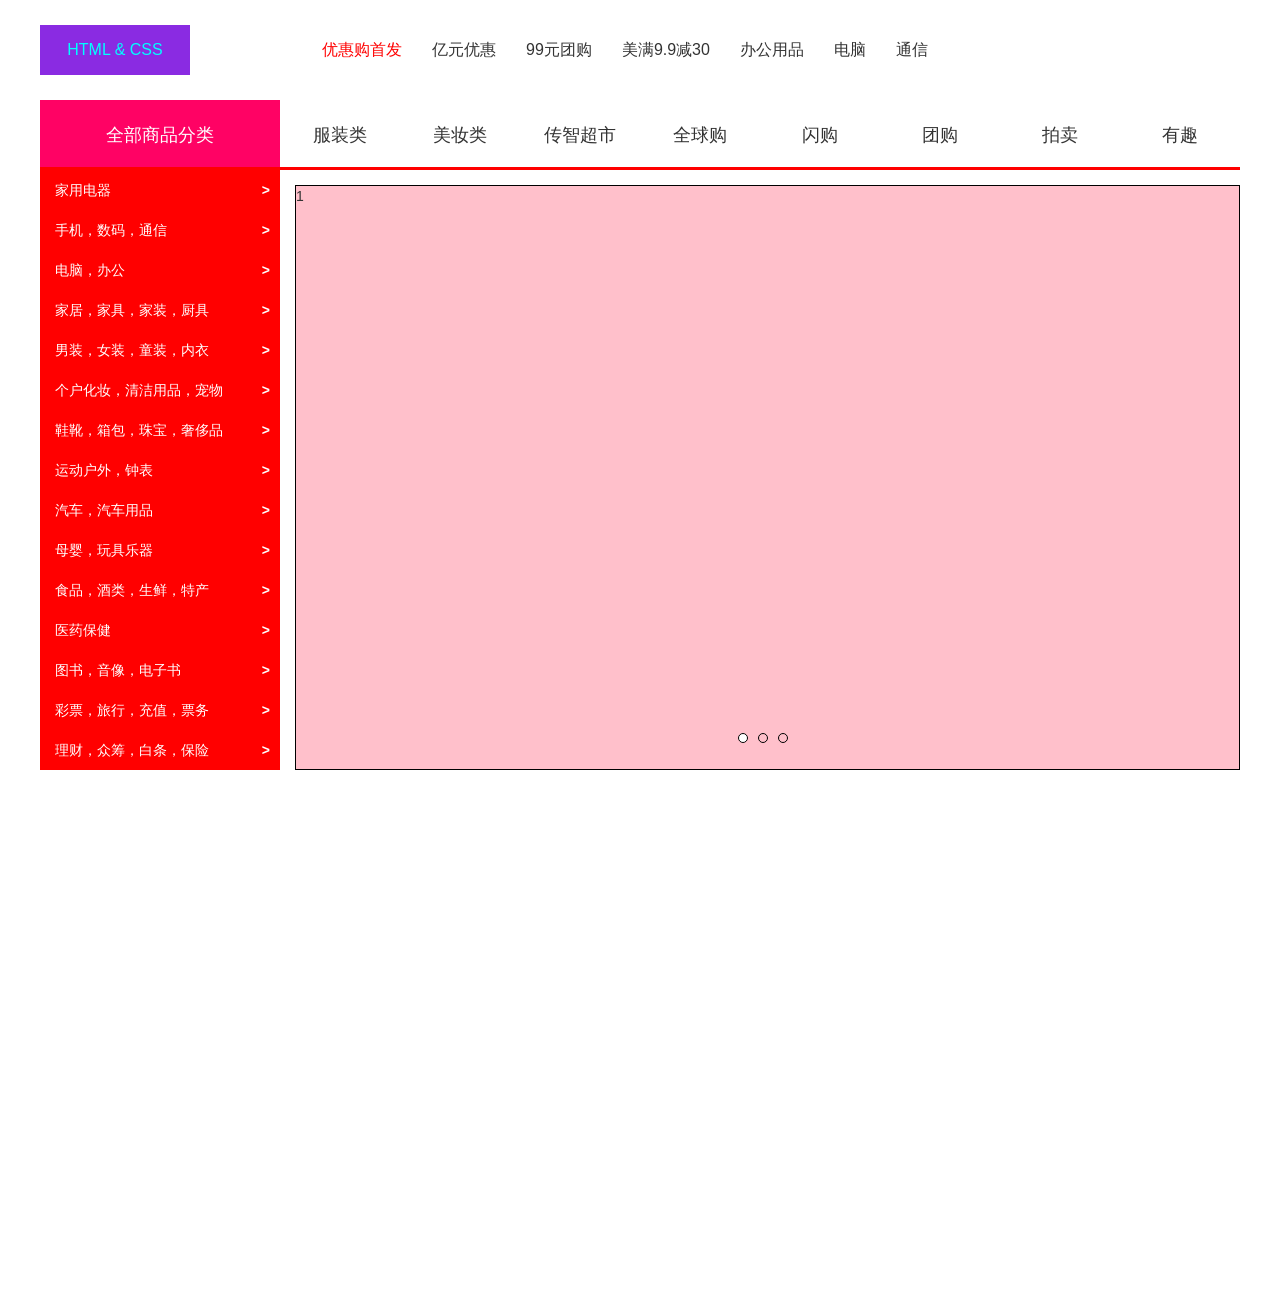
==== index.html @ 12eca571 "Update index.html" ====
<!DOCTYPE html>
<html lang="en">
<head>
    <meta charset="UTF-8">
    <!-- <meta name="viewport" content="width=<device-width, initial-scale=1.0"> -->
    <title>Document</title>
    <link rel="stylesheet" href="CSS/base.css">
    <link rel="stylesheet" href="CSS/commond.css">
</head>
<body>
    <div class="header wrapper">
        <div class="logo">
            <!-- <img src="#" alt=""> -->
            HTML & CSS
        </div>
        <ul>
            <li><a href="#" class="ShowHeader">优惠购首发</a></li>
            <li><a href="#">亿元优惠</a></li>
            <li><a href="#">99元团购</a></li>
            <li><a href="#">美满9.9减30</a></li>
            <li><a href="#">办公用品</a></li>
            <li><a href="#">电脑</a></li>
            <li><a href="#">通信</a></li>
        </ul>
    </div>
    <div class="banner wrapper">
        <ul class="banner-list">
            <li><a href="#">全部商品分类</a></li>
            <li><a href="#">服装类</a></li>
            <li><a href="#">美妆类</a></li>
            <li><a href="#">传智超市</a></li>
            <li><a href="#">全球购</a></li>
            <li><a href="#">闪购</a></li>
            <li><a href="#">团购</a></li>
            <li><a href="#">拍卖</a></li>
            <li><a href="#">有趣</a></li>
        </ul>
        <div class="banner-content">
            <div class="content-left">
                <ul class="content-left-list">
                    <li><a href="#">家用电器</a></li>
                    <li><a href="#">手机，数码，通信</a></li>
                    <li><a href="#">电脑，办公</a></li>
                    <li><a href="#">家居，家具，家装，厨具</a></li>
                    <li><a href="#">男装，女装，童装，内衣</a></li>
                    <li><a href="#">个户化妆，清洁用品，宠物</a></li>
                    <li><a href="#">鞋靴，箱包，珠宝，奢侈品</a></li>
                    <li><a href="#">运动户外，钟表</a></li>
                    <li><a href="#">汽车，汽车用品</a></li>
                    <li><a href="#">母婴，玩具乐器</a></li>
                    <li><a href="#">食品，酒类，生鲜，特产</a></li>
                    <li><a href="#">医药保健</a></li>
                    <li><a href="#">图书，音像，电子书</a></li>
                    <li><a href="#">彩票，旅行，充值，票务</a></li>
                    <li><a href="#">理财，众筹，白条，保险</a></li>
                </ul>
            </div>
            <div class="content-center">
                <!-- 左右切换按钮 -->
                <a href="javascript:;" class="arrow-1"></a>
                <a href="javascript:;" class="arrow-2"></a>
                <!-- 轮播图 -->
                <ul>
                    <li><a href="#">1</a></li>
                    <li><a href="#">2</a></li>
                    <li><a href="#">3</a></li>
                    <!-- <li><a href="#">4</a></li> -->
                </ul>
                <!-- 小圆圈 -->
                <ol class="circle">
                    <!-- <li></li>
                    <li class="current"></li>
                    <li></li>
                    <li></li>
                    <li></li> -->
                </ol>
            </div>
        </div>
    </div>
    <script src="./js/commond.js"  type="module"></script>
</body>

</html>
---- CSS/base.css ----
/*基础公共样式：清除默认样式 + 设置通用样式*/
*{
    margin: 0;
    padding: 0;
    box-sizing: border-box;
}

li{
    list-style: none;
}

body{
    font: 14px/1.5 "Microsoft Yahei", "Hiragino Sans GB","Heiti SC","WenQuanYi Micro Hei", sans-serif;
    color: #333;
}

a{
    color: #333;
    text-decoration: none;
}
---- CSS/commond.css ----
.wrapper{
    width: 1200px;
    margin: 0 auto;
}

.header{
    position: relative;
    height: 100px;
    /* background-color: aquamarine; */
    font-size: 16px;
    /* font-style: italic; */
    font-weight: 500;
    line-height: 100px;
}

.header .logo{
    top: 25px;
    display: flex;
    position: absolute;
    width: 150px;
    height: 50px;
    color: aqua;
    background-color:blueviolet;
    line-height: 50px;
    justify-content: center;
}
.header  ul{
    display: flex;
    justify-content: center;
    align-items: center;
}

.header ul li{
    display: inline;
    margin-right: 30px;
}

.ShowHeader{
    color: red;
}

.banner{
    height: 1200px;
    /* background-color: aquamarine; */
}

.banner .banner-list{
    display: flex;
}
.banner .banner-list li{
    display: block;
    width: 120px;
    height: 70px;
    /* background-color: pink; */
    justify-content: center;
    align-items: center;
    line-height: 70px;
    font-size: 18px;
    text-align: center;
    border-bottom: 3px solid red;
}
.banner .banner-list li:nth-child(1){
    background-color: rgb(255,2, 100);
    width: 240px;
}
.banner .banner-list li:nth-child(1) a{
    color: rgb(255, 255, 255);
    background-color: rgb(255, 2, 100);
}

.banner .banner-content{
    display: flex;
    position: relative;
}

.banner .content-left{
    display: flex;
    width: 240px;
    height: 600px;
    background-color: red;
    margin-right: 15px;
}

.banner .content-left-list{
    display: flex;
    flex-direction: column;
    width: 100%;
}
.banner .content-left-list li{
    display: flex;
    justify-content: space-between;
    align-items: center;
    width: 100%;
    height: 40px;
}
.banner .content-left-list li a{
    margin-left: 15px;
   left: 2px;
   color: white;
   line-height: 40px;
   width: 100%;
   flex-grow: 1;
}
.banner .content-left-list li::after {
    content: "> ";
    font-weight: bold;
    transition: all 0.2s ease;
    margin-right: 10px;
    color: white;
}

.banner .content-left-list li:hover{
    background-color:#bbb;
}

.banner .content-center{
    /* width: 945px;
    display: flex;
    flex: 1;
    height: 585px;
    background-color: aqua;
    margin-left: 15px;
    margin-top: 15px;
    position: relative;
    border: 1px solid black;
    background-color:aquamarine; */

    width: 945px;
    height: 585px;
    background-color: aquamarine;
    position: relative;
    border: 1px solid black;
    margin-top: 15px;
    overflow: hidden;
}

.banner .content-center ul{
    position: absolute;
    display: flex;
    top: 0;
    left: 0;
    width: 400%; /* 4张图片，每张占25% */
    height: 100%;
    list-style: none;
    margin: 0;
    padding: 0;
    /* 确保没有间距 */
    gap: 1px;
}

.banner .content-center ul li{
    width: 25%; /* 每张图片占25%宽度 */
    height: 100%;
    background-color: pink;
    flex-shrink: 0; /* 防止li被压缩 */
    /* 确保精确的25%宽度 */
    flex-basis: 25%;
    /* 移除可能的边距和内边距 */
    margin: 0;
    padding: 0;
    box-sizing: border-box; /* 确保宽度计算包含边框和内边距 */
    /* margin-right: 2px; */
}

.banner .content-center .arrow-1{
    display: none;
    top: 50%; /* 改为百分比定位 */
    transform: translateY(-50%); /* 垂直居中 */
    position: absolute;
    width: 50px;
    height: 50px;
    background-color: rgba(206, 197, 197, 0.5);
    z-index: 10;
}
.banner .content-center .arrow-1::after{
    margin-top: 15px;
    content: "";
    display: block;
    width: 10px;
    height: 10px;
    margin-left: 20px;
    border-top: 2px solid #000;
    border-right:2px solid #000;
    transform: rotate(-135deg);
}
.banner .content-center .arrow-1:hover::after { /* 修复语法错误 */
    border-top-color: orange;
    border-right-color: orange;
}

.banner .content-center .arrow-1:hover{
    background-color: rgba(206, 197, 197, 0.8);
}
.banner .content-center .arrow-2{
    display: none;
    top: 50%; /* 改为百分比定位 */
    transform: translateY(-50%); /* 垂直居中 */
    right: 0;
    position: absolute;
    width: 50px;
    height: 50px;
    border: 0;
    background-color: rgba(206, 197, 197, 0.5);
    z-index: 10;
}
.banner .content-center .arrow-2::after{
    content: "";
    display: block;
    width: 10px;
    height: 10px;
    margin-right: 10px;
    margin-top: 15px;
    border-top: 2px solid #000;
    border-right: 2px solid #000;
    transform: rotate(45deg);
}
.banner .content-center .arrow-2:hover::after {
    border-top-color: orange;
    border-right-color: orange;
}

.banner .content-center .arrow-2:hover{
    background-color: rgba(206, 197, 197, 0.8);
}

 /* 小圆圈 */
    .circle{
        position: absolute;
        bottom: 20px;
        left: 50%;
        transform: translateX(-50%);
        list-style: none;
    }
    .circle li{
        display: inline-block;
        width: 10px;
        height: 10px;
        margin-right: 10px;
        background-color: rgba(red, green, blue,0);
        border: 1px solid black;
        border-radius: 50%;
    }
    .circle li.current{
        background-color: white;
    }
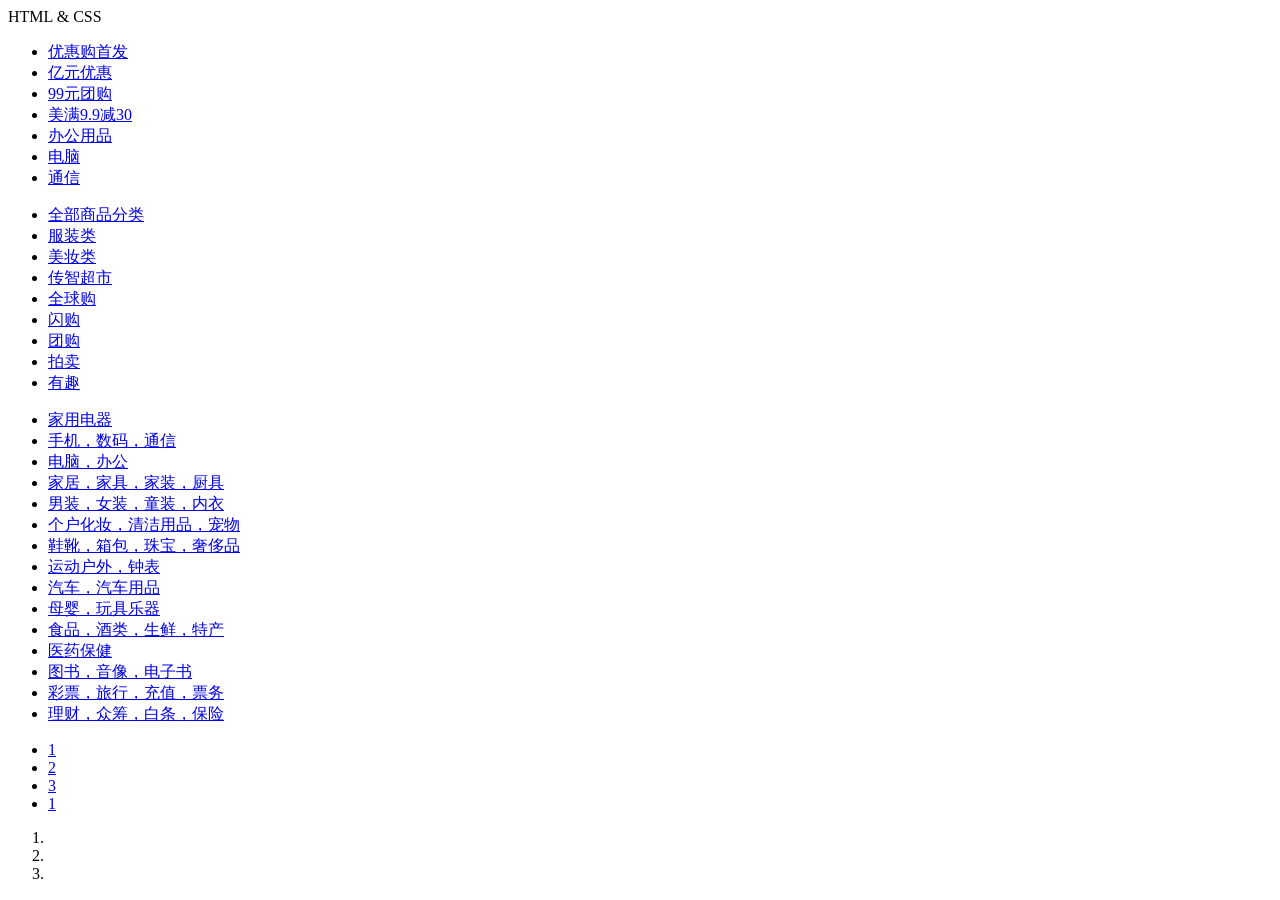
==== commit ff8c5d53: "Update index.html" ====
--- a/index.html
+++ b/index.html
@@ -4,8 +4,8 @@
     <meta charset="UTF-8">
     <!-- <meta name="viewport" content="width=<device-width, initial-scale=1.0"> -->
     <title>Document</title>
-    <link rel="stylesheet" href="CSS/base.css">
-    <link rel="stylesheet" href="CSS/commond.css">
+    <link rel="stylesheet" href="css/base.css">
+    <link rel="stylesheet" href="css/commond.css">
 </head>
 <body>
     <div class="header wrapper">
@@ -82,3 +82,4 @@
 
 </html>
 
+
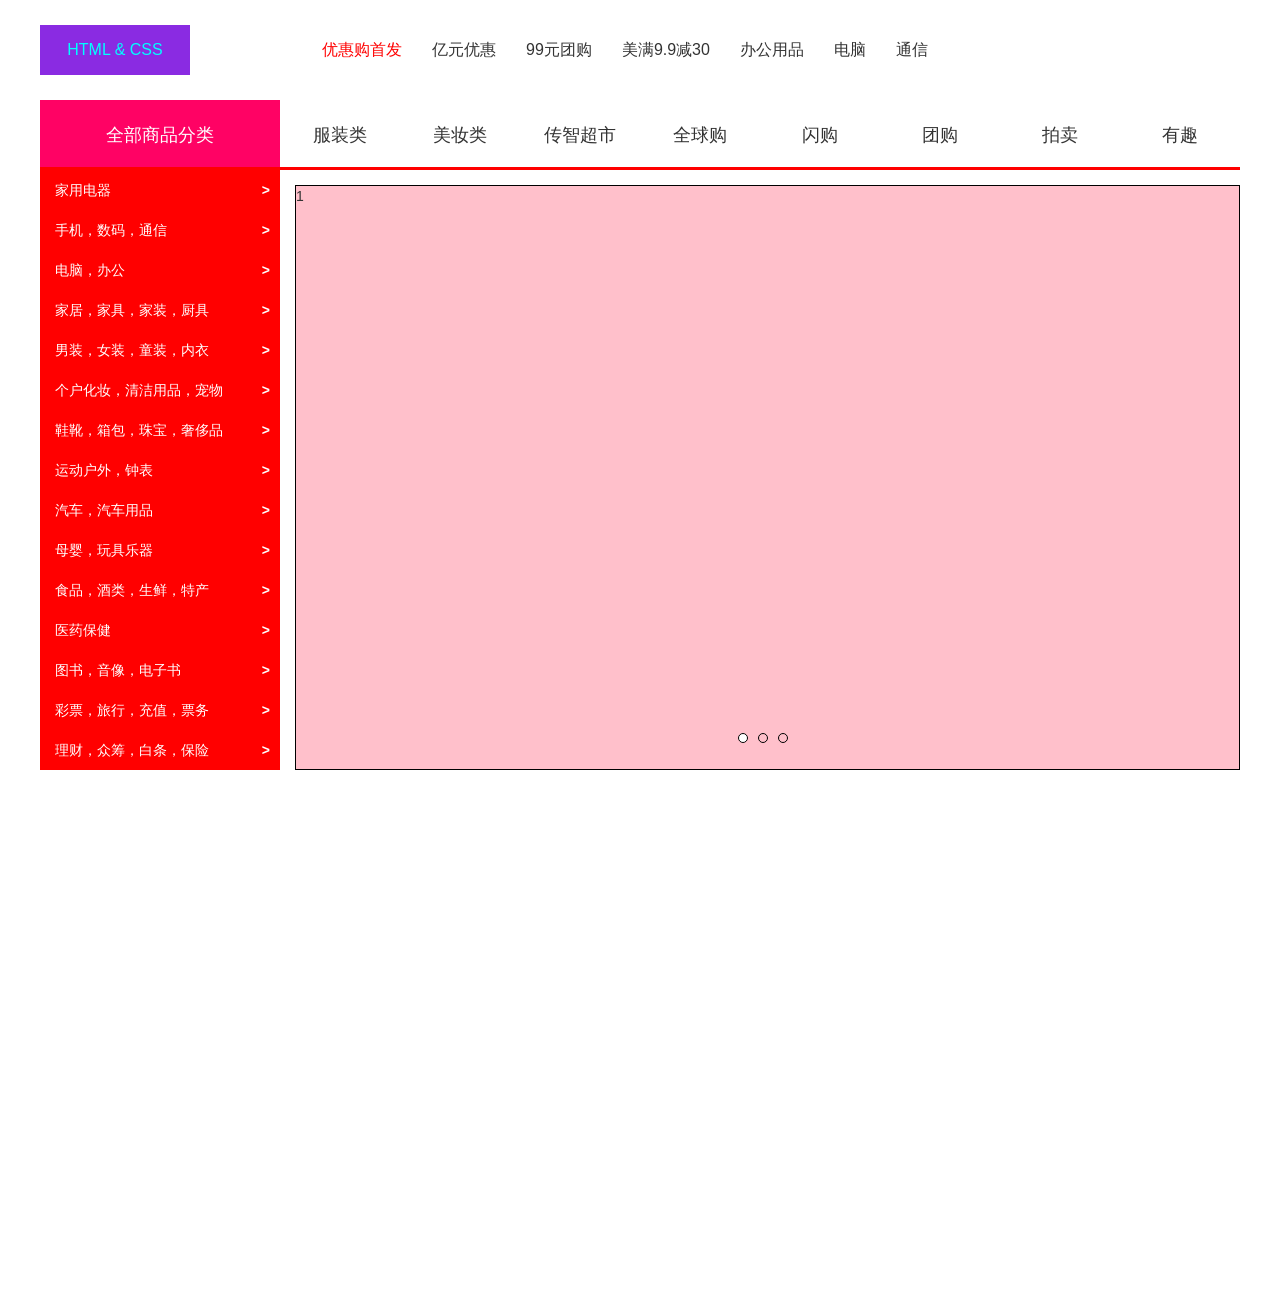
==== commit c0a9a7c6: "Update index.html" ====
--- a/index.html
+++ b/index.html
@@ -4,8 +4,8 @@
     <meta charset="UTF-8">
     <!-- <meta name="viewport" content="width=<device-width, initial-scale=1.0"> -->
     <title>Document</title>
-    <link rel="stylesheet" href="css/base.css">
-    <link rel="stylesheet" href="css/commond.css">
+    <link rel="stylesheet" href="CSS/base.css">
+    <link rel="stylesheet" href="CSS/commond.css">
 </head>
 <body>
     <div class="header wrapper">
@@ -77,9 +77,11 @@
             </div>
         </div>
     </div>
-    <script src="./js/commond.js"  type="module"></script>
+    <script src="js/commond.js"  type="module"></script>
 </body>
 
 </html>
 
 
+
+
--- a/CSS/base.css
+++ b/CSS/base.css
@@ -0,0 +1,22 @@
+/*基础公共样式：清除默认样式 + 设置通用样式*/
+*{
+    margin: 0;
+    padding: 0;
+    box-sizing: border-box;
+}
+
+li{
+    list-style: none;
+}
+
+body{
+    font: 14px/1.5 "Microsoft Yahei", "Hiragino Sans GB","Heiti SC","WenQuanYi Micro Hei", sans-serif;
+    color: #333;
+}
+
+a{
+    color: #333;
+    text-decoration: none;
+}
+
+
--- a/CSS/commond.css
+++ b/CSS/commond.css
@@ -0,0 +1,245 @@
+.wrapper{
+    width: 1200px;
+    margin: 0 auto;
+}
+
+.header{
+    position: relative;
+    height: 100px;
+    /* background-color: aquamarine; */
+    font-size: 16px;
+    /* font-style: italic; */
+    font-weight: 500;
+    line-height: 100px;
+}
+
+.header .logo{
+    top: 25px;
+    display: flex;
+    position: absolute;
+    width: 150px;
+    height: 50px;
+    color: aqua;
+    background-color:blueviolet;
+    line-height: 50px;
+    justify-content: center;
+}
+.header  ul{
+    display: flex;
+    justify-content: center;
+    align-items: center;
+}
+
+.header ul li{
+    display: inline;
+    margin-right: 30px;
+}
+
+.ShowHeader{
+    color: red;
+}
+
+.banner{
+    height: 1200px;
+    /* background-color: aquamarine; */
+}
+
+.banner .banner-list{
+    display: flex;
+}
+.banner .banner-list li{
+    display: block;
+    width: 120px;
+    height: 70px;
+    /* background-color: pink; */
+    justify-content: center;
+    align-items: center;
+    line-height: 70px;
+    font-size: 18px;
+    text-align: center;
+    border-bottom: 3px solid red;
+}
+.banner .banner-list li:nth-child(1){
+    background-color: rgb(255,2, 100);
+    width: 240px;
+}
+.banner .banner-list li:nth-child(1) a{
+    color: rgb(255, 255, 255);
+    background-color: rgb(255, 2, 100);
+}
+
+.banner .banner-content{
+    display: flex;
+    position: relative;
+}
+
+.banner .content-left{
+    display: flex;
+    width: 240px;
+    height: 600px;
+    background-color: red;
+    margin-right: 15px;
+}
+
+.banner .content-left-list{
+    display: flex;
+    flex-direction: column;
+    width: 100%;
+}
+.banner .content-left-list li{
+    display: flex;
+    justify-content: space-between;
+    align-items: center;
+    width: 100%;
+    height: 40px;
+}
+.banner .content-left-list li a{
+    margin-left: 15px;
+   left: 2px;
+   color: white;
+   line-height: 40px;
+   width: 100%;
+   flex-grow: 1;
+}
+.banner .content-left-list li::after {
+    content: "> ";
+    font-weight: bold;
+    transition: all 0.2s ease;
+    margin-right: 10px;
+    color: white;
+}
+
+.banner .content-left-list li:hover{
+    background-color:#bbb;
+}
+
+.banner .content-center{
+    /* width: 945px;
+    display: flex;
+    flex: 1;
+    height: 585px;
+    background-color: aqua;
+    margin-left: 15px;
+    margin-top: 15px;
+    position: relative;
+    border: 1px solid black;
+    background-color:aquamarine; */
+
+    width: 945px;
+    height: 585px;
+    background-color: aquamarine;
+    position: relative;
+    border: 1px solid black;
+    margin-top: 15px;
+    overflow: hidden;
+}
+
+.banner .content-center ul{
+    position: absolute;
+    display: flex;
+    top: 0;
+    left: 0;
+    width: 400%; /* 4张图片，每张占25% */
+    height: 100%;
+    list-style: none;
+    margin: 0;
+    padding: 0;
+    /* 确保没有间距 */
+    gap: 1px;
+}
+
+.banner .content-center ul li{
+    width: 25%; /* 每张图片占25%宽度 */
+    height: 100%;
+    background-color: pink;
+    flex-shrink: 0; /* 防止li被压缩 */
+    /* 确保精确的25%宽度 */
+    flex-basis: 25%;
+    /* 移除可能的边距和内边距 */
+    margin: 0;
+    padding: 0;
+    box-sizing: border-box; /* 确保宽度计算包含边框和内边距 */
+    /* margin-right: 2px; */
+}
+
+.banner .content-center .arrow-1{
+    display: none;
+    top: 50%; /* 改为百分比定位 */
+    transform: translateY(-50%); /* 垂直居中 */
+    position: absolute;
+    width: 50px;
+    height: 50px;
+    background-color: rgba(206, 197, 197, 0.5);
+    z-index: 10;
+}
+.banner .content-center .arrow-1::after{
+    margin-top: 15px;
+    content: "";
+    display: block;
+    width: 10px;
+    height: 10px;
+    margin-left: 20px;
+    border-top: 2px solid #000;
+    border-right:2px solid #000;
+    transform: rotate(-135deg);
+}
+.banner .content-center .arrow-1:hover::after { /* 修复语法错误 */
+    border-top-color: orange;
+    border-right-color: orange;
+}
+
+.banner .content-center .arrow-1:hover{
+    background-color: rgba(206, 197, 197, 0.8);
+}
+.banner .content-center .arrow-2{
+    display: none;
+    top: 50%; /* 改为百分比定位 */
+    transform: translateY(-50%); /* 垂直居中 */
+    right: 0;
+    position: absolute;
+    width: 50px;
+    height: 50px;
+    border: 0;
+    background-color: rgba(206, 197, 197, 0.5);
+    z-index: 10;
+}
+.banner .content-center .arrow-2::after{
+    content: "";
+    display: block;
+    width: 10px;
+    height: 10px;
+    margin-right: 10px;
+    margin-top: 15px;
+    border-top: 2px solid #000;
+    border-right: 2px solid #000;
+    transform: rotate(45deg);
+}
+.banner .content-center .arrow-2:hover::after {
+    border-top-color: orange;
+    border-right-color: orange;
+}
+
+.banner .content-center .arrow-2:hover{
+    background-color: rgba(206, 197, 197, 0.8);
+}
+
+ /* 小圆圈 */
+    .circle{
+        position: absolute;
+        bottom: 20px;
+        left: 50%;
+        transform: translateX(-50%);
+        list-style: none;
+    }
+    .circle li{
+        display: inline-block;
+        width: 10px;
+        height: 10px;
+        margin-right: 10px;
+        background-color: rgba(red, green, blue,0);
+        border: 1px solid black;
+        border-radius: 50%;
+    }
+    .circle li.current{
+        background-color: white;
+    }
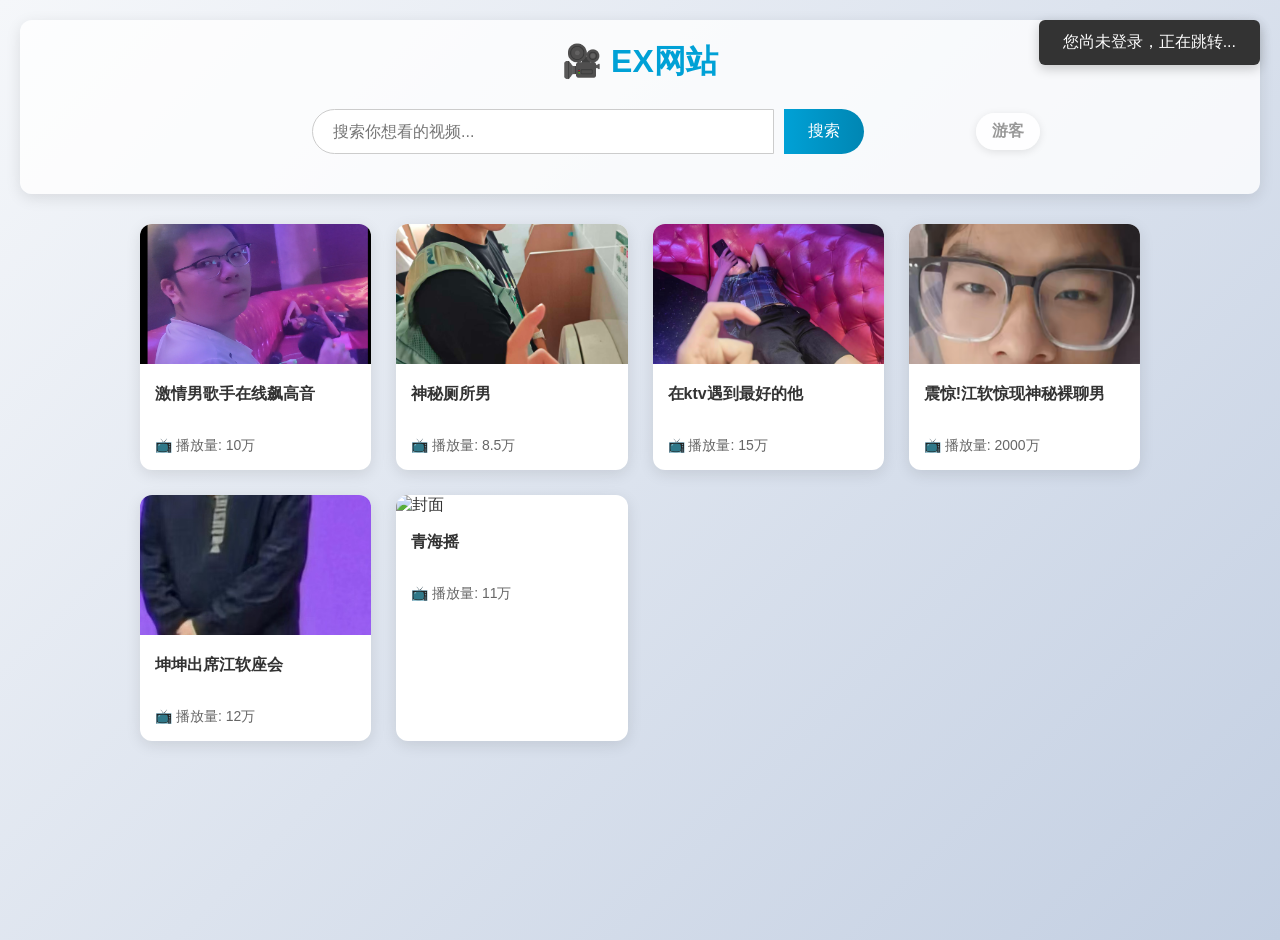
==== commit 83212b90: "Add files via upload" ====
--- a/index.html
+++ b/index.html
@@ -1,87 +1,315 @@
 <!DOCTYPE html>
-<html lang="en">
+<html lang="zh-CN">
 <head>
     <meta charset="UTF-8">
-    <!-- <meta name="viewport" content="width=<device-width, initial-scale=1.0"> -->
-    <title>Document</title>
-    <link rel="stylesheet" href="CSS/base.css">
-    <link rel="stylesheet" href="CSS/commond.css">
+    <meta name="viewport" content="width=device-width, initial-scale=1.0">
+    <title>EXmored的网站 - 视频搜索</title>
+    <style>
+        body {
+            font-family: "Microsoft YaHei", Arial, sans-serif;
+            background: linear-gradient(135deg, #f5f7fa 0%, #c3cfe2 100%);
+            margin: 0;
+            padding: 20px;
+            color: #333;
+            min-height: 100vh;
+        }
+
+        header {
+            text-align: center;
+            margin-bottom: 30px;
+            padding: 20px 0;
+            background: rgba(255, 255, 255, 0.8);
+            border-radius: 12px;
+            box-shadow: 0 4px 15px rgba(0, 0, 0, 0.1);
+        }
+
+        .logo {
+            font-size: 32px;
+            color: #00a1d6;
+            margin-bottom: 15px;
+            font-weight: bold;
+        }
+
+        /* 搜索框 */
+        .search-form {
+            display: flex;
+            justify-content: center;
+            gap: 10px;
+            margin: 10px auto;
+            width: 80%;
+            max-width: 600px;
+        }
+        .search-form input[type="text"] {
+            padding: 12px 20px;
+            width: 70%;
+            font-size: 16px;
+            border: 1px solid #ccc;
+            border-radius: 24px 0 0 24px;
+            outline: none;
+            transition: all 0.3s;
+        }
+        .search-form input[type="text"]:focus {
+            border-color: #00a1d6;
+            box-shadow: 0 0 0 2px rgba(0, 161, 214, 0.2);
+        }
+        .search-form input[type="submit"] {
+            padding: 12px 24px;
+            background: linear-gradient(to right, #00a1d6, #0086b3);
+            color: white;
+            border: none;
+            border-radius: 0 24px 24px 0;
+            cursor: pointer;
+            font-size: 16px;
+            transition: all 0.3s;
+        }
+        .search-form input[type="submit"]:hover {
+            background: linear-gradient(to right, #0086b3, #007399);
+            transform: translateY(-2px);
+            box-shadow: 0 4px 8px rgba(0, 0, 0, 0.1);
+        }
+
+        /* 视频列表 - 使用网格布局 */
+        .video-list {
+            display: grid;
+            grid-template-columns: repeat(4, 1fr); /* 每行4个等宽列 */
+            gap: 25px;
+            padding: 0 20px;
+            max-width: 1000px;
+            margin: 0 auto;
+        }
+
+        .video-card {
+            border-radius: 12px;
+            overflow: hidden;
+            background: white;
+            box-shadow: 0 4px 15px rgba(0,0,0,0.1);
+            transition: transform 0.3s, box-shadow 0.3s;
+            text-decoration: none;
+            color: inherit;
+            cursor: pointer;
+        }
+
+        .video-card:hover {
+            transform: translateY(-8px);
+            box-shadow: 0 12px 20px rgba(0,0,0,0.15);
+        }
+
+        .video-card img {
+            width: 100%;
+            height: 140px;
+            object-fit: cover;
+            transition: transform 0.5s;
+        }
+        .video-card:hover img {
+            transform: scale(1.05);
+        }
+
+        .video-info {
+            padding: 15px;
+        }
+
+        .video-info h3 {
+            margin: 0 0 10px;
+            font-size: 16px;
+            line-height: 1.4;
+            height: 44px;
+            overflow: hidden;
+            display: -webkit-box;
+            -webkit-line-clamp: 2;
+            -webkit-box-orient: vertical;
+        }
+
+        .video-info p {
+            margin: 0;
+            font-size: 14px;
+            color: #666;
+        }
+
+        .video-info .play-count {
+            display: flex;
+            align-items: center;
+            gap: 5px;
+        }
+             /* 用户信息样式 */
+         .user-info {
+             display: flex;
+             align-items: center;
+             gap: 15px;
+             margin-left: 20px;
+         }
+
+        .username {
+            color: #00a1d6;
+            font-weight: bold;
+            font-size: 16px;
+            padding: 8px 16px;
+            background: rgba(255, 255, 255, 0.9);
+            border-radius: 20px;
+            box-shadow: 0 2px 8px rgba(0, 0, 0, 0.1);
+        }
+
+        .search-container {
+            display: flex;
+            justify-content: center;
+            align-items: center;
+            gap: 20px;
+            margin: 10px auto;
+            width: 80%;
+            max-width: 800px;
+        }
+
+        /* 通知样式 */
+        .notification {
+            position: fixed;
+            top: 20px;
+            right: 20px;
+            background: #333;
+            color: white;
+            padding: 12px 24px;
+            border-radius: 6px;
+            z-index: 9999;
+            box-shadow: 0 4px 12px rgba(0,0,0,0.2);
+            animation: fadeIn 0.5s;
+        }
+
+        @keyframes fadeIn {
+            from { opacity: 0; transform: translateY(-20px); }
+            to { opacity: 1; transform: translateY(0); }
+        }
+    </style>
 </head>
 <body>
-    <div class="header wrapper">
-        <div class="logo">
-            <!-- <img src="#" alt=""> -->
-            HTML & CSS
-        </div>
-        <ul>
-            <li><a href="#" class="ShowHeader">优惠购首发</a></li>
-            <li><a href="#">亿元优惠</a></li>
-            <li><a href="#">99元团购</a></li>
-            <li><a href="#">美满9.9减30</a></li>
-            <li><a href="#">办公用品</a></li>
-            <li><a href="#">电脑</a></li>
-            <li><a href="#">通信</a></li>
-        </ul>
+<header>
+    <div class="logo">🎥 EX网站</div>
+    <div class="search-container">
+        <form class="search-form" action="https://www.baidu.com/s" method="get" target="_blank">
+            <input type="text" name="wd" placeholder="搜索你想看的视频..." required>
+            <input type="submit" value="搜索">
+        </form>
+        <div class="user-info">
+            <div class="username" id="usernameDisplay">游客</div>
+        </div>
     </div>
-    <div class="banner wrapper">
-        <ul class="banner-list">
-            <li><a href="#">全部商品分类</a></li>
-            <li><a href="#">服装类</a></li>
-            <li><a href="#">美妆类</a></li>
-            <li><a href="#">传智超市</a></li>
-            <li><a href="#">全球购</a></li>
-            <li><a href="#">闪购</a></li>
-            <li><a href="#">团购</a></li>
-            <li><a href="#">拍卖</a></li>
-            <li><a href="#">有趣</a></li>
-        </ul>
-        <div class="banner-content">
-            <div class="content-left">
-                <ul class="content-left-list">
-                    <li><a href="#">家用电器</a></li>
-                    <li><a href="#">手机，数码，通信</a></li>
-                    <li><a href="#">电脑，办公</a></li>
-                    <li><a href="#">家居，家具，家装，厨具</a></li>
-                    <li><a href="#">男装，女装，童装，内衣</a></li>
-                    <li><a href="#">个户化妆，清洁用品，宠物</a></li>
-                    <li><a href="#">鞋靴，箱包，珠宝，奢侈品</a></li>
-                    <li><a href="#">运动户外，钟表</a></li>
-                    <li><a href="#">汽车，汽车用品</a></li>
-                    <li><a href="#">母婴，玩具乐器</a></li>
-                    <li><a href="#">食品，酒类，生鲜，特产</a></li>
-                    <li><a href="#">医药保健</a></li>
-                    <li><a href="#">图书，音像，电子书</a></li>
-                    <li><a href="#">彩票，旅行，充值，票务</a></li>
-                    <li><a href="#">理财，众筹，白条，保险</a></li>
-                </ul>
-            </div>
-            <div class="content-center">
-                <!-- 左右切换按钮 -->
-                <a href="javascript:;" class="arrow-1"></a>
-                <a href="javascript:;" class="arrow-2"></a>
-                <!-- 轮播图 -->
-                <ul>
-                    <li><a href="#">1</a></li>
-                    <li><a href="#">2</a></li>
-                    <li><a href="#">3</a></li>
-                    <!-- <li><a href="#">4</a></li> -->
-                </ul>
-                <!-- 小圆圈 -->
-                <ol class="circle">
-                    <!-- <li></li>
-                    <li class="current"></li>
-                    <li></li>
-                    <li></li>
-                    <li></li> -->
-                </ol>
-            </div>
-        </div>
-    </div>
-    <script src="js/commond.js"  type="module"></script>
+</header>
+
+<!-- 视频推荐区 -->
+<div class="video-list">
+    <!-- 视频 1 -->
+    <a href="source/video_1/index.html" class="video-card">
+        <img src="./source/images/1.png" alt="封面">
+        <div class="video-info">
+            <h3>激情男歌手在线飙高音</h3>
+            <p class="play-count">📺 播放量: 10万</p>
+        </div>
+    </a>
+
+    <!-- 视频 2 -->
+    <a href="source/video_2/index.html" class="video-card">
+        <img src="./source/images/2.jpg" alt="封面">
+        <div class="video-info">
+            <h3>神秘厕所男</h3>
+            <p class="play-count">📺 播放量: 8.5万</p>
+        </div>
+    </a>
+
+    <!-- 视频 3 -->
+    <a href="source/video_3/index.html" class="video-card">
+        <img src="./source/images/4.jpg" alt="封面">
+        <div class="video-info">
+            <h3>在ktv遇到最好的他</h3>
+            <p class="play-count">📺 播放量: 15万</p>
+        </div>
+    </a>
+
+    <!-- 视频 4 -->
+    <a href="source/video_4/index.html" class="video-card">
+        <img src="./source/images/2.png" alt="封面">
+        <div class="video-info">
+            <h3>震惊!江软惊现神秘裸聊男</h3>
+            <p class="play-count">📺 播放量: 2000万</p>
+        </div>
+    </a>
+
+    <!-- 视频 5 -->
+    <a href="source/video_5/index.html" class="video-card">
+        <img src="source/images/5.jpg" alt="封面">
+        <div class="video-info">
+            <h3>坤坤出席江软座会</h3>
+            <p class="play-count">📺 播放量: 12万</p>
+        </div>
+    </a>
+    <!-- 视频 6 -->
+    <a href="source/video_6/index.html" class="video-card">
+        <img src="source/video/" alt="封面">
+        <div class="video-info">
+            <h3>青海摇</h3>
+            <p class="play-count">📺 播放量: 11万</p>
+        </div>
+    </a>
+</div>
+
+<script>
+    // 获取用户名的函数
+    function getUsernameFromCookie() {
+        const cookies = document.cookie.split(';');
+        for (let cookie of cookies) {
+            const [cookieName, cookieValue] = cookie.trim().split('=');
+            if (cookieName === 'ex_web') {
+                return cookieValue || '用户';
+            }
+        }
+        return null;
+    }
+    // 修复视频卡片点击问题
+    document.addEventListener('DOMContentLoaded', function() {
+        // const videoCards = document.querySelectorAll('.video-card');
+        //
+        // videoCards.forEach(card => {
+        //     card.addEventListener('click', function(e) {
+        //         e.preventDefault(); // 阻止默认链接行为
+        //         alert('该网站维修中---');
+        //     });
+        // });
+
+        // 检查登录状态的函数
+        function checkLoginCookie(name) {
+            const cookies = document.cookie.split(';');
+            for (let cookie of cookies) {
+                const [cookieName, cookieValue] = cookie.trim().split('=');
+                if (cookieName === name) {
+                    return true;
+                }
+            }
+            return false;
+        }
+
+        // 如果没有登录cookie，显示通知并跳转
+        if (!checkLoginCookie('ex_web')) {
+            const notice = document.createElement('div');
+            notice.className = 'notification';
+            notice.textContent = '您尚未登录，正在跳转...';
+            document.body.appendChild(notice);
+
+            setTimeout(() => {
+                // 在实际应用中，这里应该跳转到登录页面
+                window.location.href = "pages/login.html";
+                // 这里我们只是移除通知
+                notice.remove();
+            }, 1500);
+        }
+
+        // 显示用户名
+        const username = getUsernameFromCookie();
+        const usernameDisplay = document.getElementById('usernameDisplay');
+        if (username)
+        {
+            usernameDisplay.textContent = '用户名:'+decodeURI(username);
+        }
+        else {
+            usernameDisplay.textContent = '游客';
+            usernameDisplay.style.color = '#999';
+        }
+    })
+</script>
 </body>
-
-</html>
-
-
-
-
+</html>
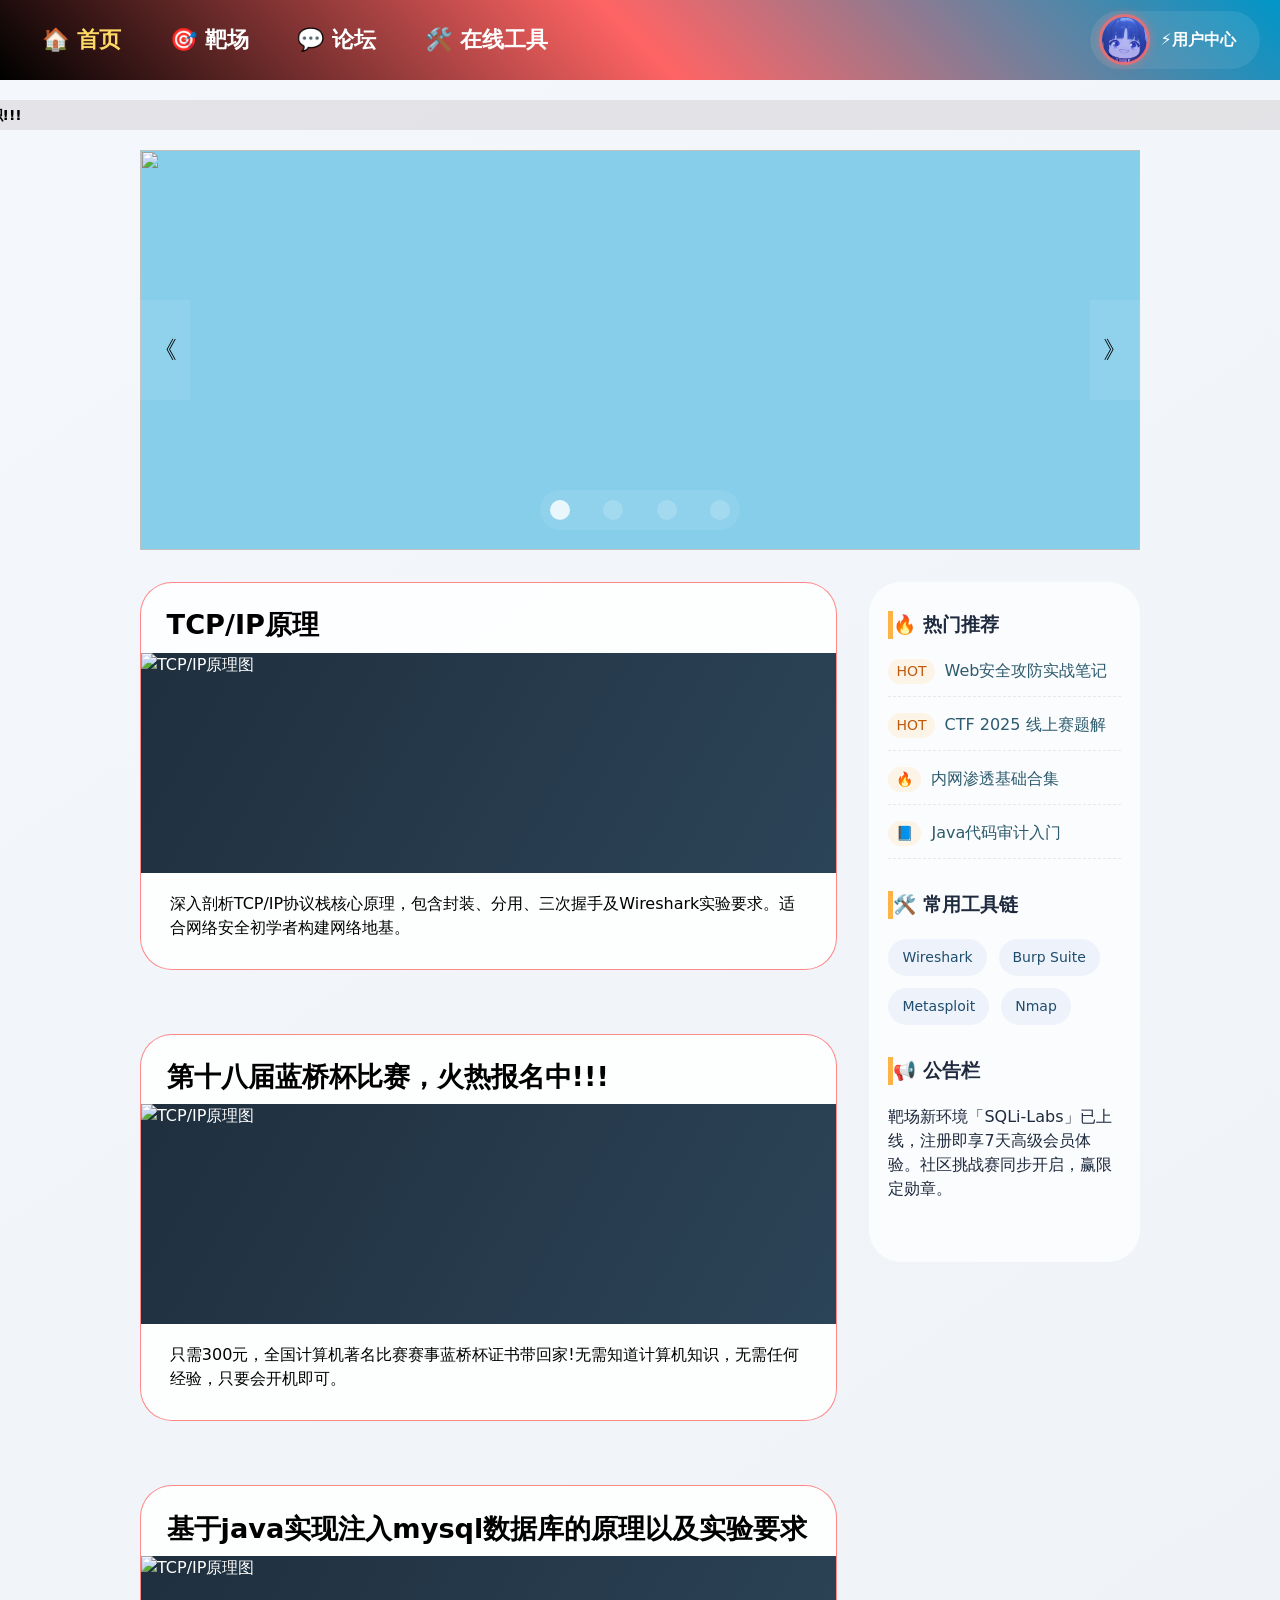
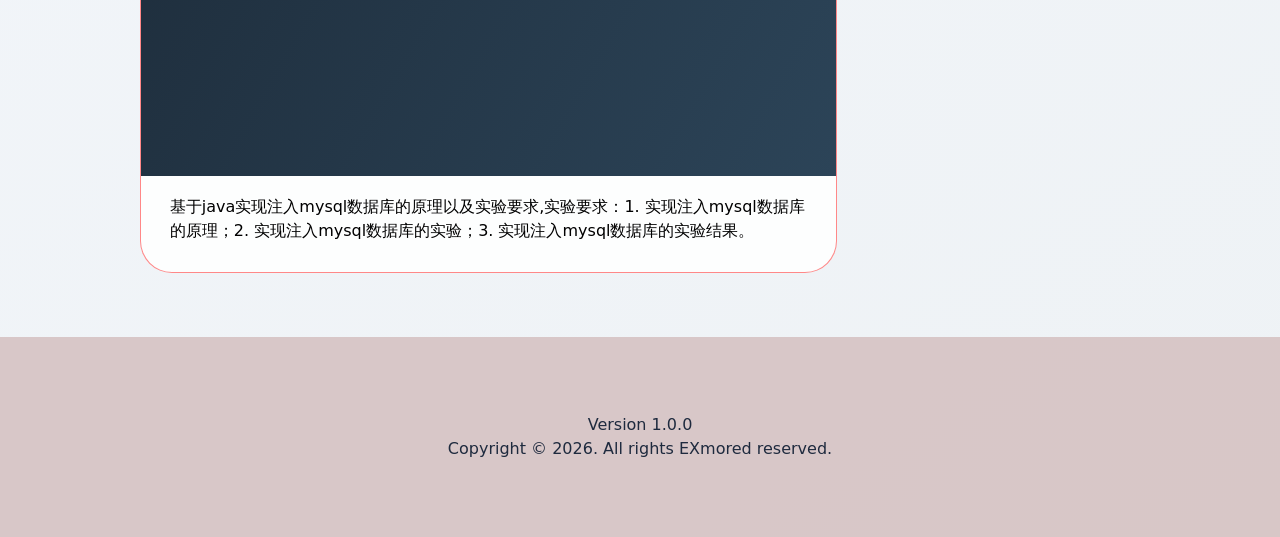
==== commit f98495f7: "Add files via upload" ====
--- a/index.html
+++ b/index.html
@@ -1,315 +1,178 @@
 <!DOCTYPE html>
-<html lang="zh-CN">
+<html lang="en">
+
 <head>
     <meta charset="UTF-8">
     <meta name="viewport" content="width=device-width, initial-scale=1.0">
-    <title>EXmored的网站 - 视频搜索</title>
-    <style>
-        body {
-            font-family: "Microsoft YaHei", Arial, sans-serif;
-            background: linear-gradient(135deg, #f5f7fa 0%, #c3cfe2 100%);
-            margin: 0;
-            padding: 20px;
-            color: #333;
-            min-height: 100vh;
-        }
+    <title>EXmored主页</title>
+    <link rel="icon" href="source/favicon.ico" type="image/x-icon">
+    <link rel="stylesheet" href="css/base.css">
+    <link rel="stylesheet" href="css/main.css">
+    <link rel="stylesheet" href="css/header.css">
+</head>
 
-        header {
-            text-align: center;
-            margin-bottom: 30px;
-            padding: 20px 0;
-            background: rgba(255, 255, 255, 0.8);
-            border-radius: 12px;
-            box-shadow: 0 4px 15px rgba(0, 0, 0, 0.1);
-        }
-
-        .logo {
-            font-size: 32px;
-            color: #00a1d6;
-            margin-bottom: 15px;
-            font-weight: bold;
-        }
-
-        /* 搜索框 */
-        .search-form {
-            display: flex;
-            justify-content: center;
-            gap: 10px;
-            margin: 10px auto;
-            width: 80%;
-            max-width: 600px;
-        }
-        .search-form input[type="text"] {
-            padding: 12px 20px;
-            width: 70%;
-            font-size: 16px;
-            border: 1px solid #ccc;
-            border-radius: 24px 0 0 24px;
-            outline: none;
-            transition: all 0.3s;
-        }
-        .search-form input[type="text"]:focus {
-            border-color: #00a1d6;
-            box-shadow: 0 0 0 2px rgba(0, 161, 214, 0.2);
-        }
-        .search-form input[type="submit"] {
-            padding: 12px 24px;
-            background: linear-gradient(to right, #00a1d6, #0086b3);
-            color: white;
-            border: none;
-            border-radius: 0 24px 24px 0;
-            cursor: pointer;
-            font-size: 16px;
-            transition: all 0.3s;
-        }
-        .search-form input[type="submit"]:hover {
-            background: linear-gradient(to right, #0086b3, #007399);
-            transform: translateY(-2px);
-            box-shadow: 0 4px 8px rgba(0, 0, 0, 0.1);
-        }
-
-        /* 视频列表 - 使用网格布局 */
-        .video-list {
-            display: grid;
-            grid-template-columns: repeat(4, 1fr); /* 每行4个等宽列 */
-            gap: 25px;
-            padding: 0 20px;
-            max-width: 1000px;
-            margin: 0 auto;
-        }
-
-        .video-card {
-            border-radius: 12px;
-            overflow: hidden;
-            background: white;
-            box-shadow: 0 4px 15px rgba(0,0,0,0.1);
-            transition: transform 0.3s, box-shadow 0.3s;
-            text-decoration: none;
-            color: inherit;
-            cursor: pointer;
-        }
-
-        .video-card:hover {
-            transform: translateY(-8px);
-            box-shadow: 0 12px 20px rgba(0,0,0,0.15);
-        }
-
-        .video-card img {
-            width: 100%;
-            height: 140px;
-            object-fit: cover;
-            transition: transform 0.5s;
-        }
-        .video-card:hover img {
-            transform: scale(1.05);
-        }
-
-        .video-info {
-            padding: 15px;
-        }
-
-        .video-info h3 {
-            margin: 0 0 10px;
-            font-size: 16px;
-            line-height: 1.4;
-            height: 44px;
-            overflow: hidden;
-            display: -webkit-box;
-            -webkit-line-clamp: 2;
-            -webkit-box-orient: vertical;
-        }
-
-        .video-info p {
-            margin: 0;
-            font-size: 14px;
-            color: #666;
-        }
-
-        .video-info .play-count {
-            display: flex;
-            align-items: center;
-            gap: 5px;
-        }
-             /* 用户信息样式 */
-         .user-info {
-             display: flex;
-             align-items: center;
-             gap: 15px;
-             margin-left: 20px;
-         }
-
-        .username {
-            color: #00a1d6;
-            font-weight: bold;
-            font-size: 16px;
-            padding: 8px 16px;
-            background: rgba(255, 255, 255, 0.9);
-            border-radius: 20px;
-            box-shadow: 0 2px 8px rgba(0, 0, 0, 0.1);
-        }
-
-        .search-container {
-            display: flex;
-            justify-content: center;
-            align-items: center;
-            gap: 20px;
-            margin: 10px auto;
-            width: 80%;
-            max-width: 800px;
-        }
-
-        /* 通知样式 */
-        .notification {
-            position: fixed;
-            top: 20px;
-            right: 20px;
-            background: #333;
-            color: white;
-            padding: 12px 24px;
-            border-radius: 6px;
-            z-index: 9999;
-            box-shadow: 0 4px 12px rgba(0,0,0,0.2);
-            animation: fadeIn 0.5s;
-        }
-
-        @keyframes fadeIn {
-            from { opacity: 0; transform: translateY(-20px); }
-            to { opacity: 1; transform: translateY(0); }
-        }
-    </style>
-</head>
 <body>
-<header>
-    <div class="logo">🎥 EX网站</div>
-    <div class="search-container">
-        <form class="search-form" action="https://www.baidu.com/s" method="get" target="_blank">
-            <input type="text" name="wd" placeholder="搜索你想看的视频..." required>
-            <input type="submit" value="搜索">
-        </form>
-        <div class="user-info">
-            <div class="username" id="usernameDisplay">游客</div>
+    <div class="header">
+        <ul>
+            <li class="active"><a href="./index.html">🏠 首页</a></li>
+            <li><a href="pages/labs/labs.html">🎯 靶场</a></li>
+            <li><a href="#">💬 论坛</a></li>
+            <li><a href="#">🛠️ 在线工具</a></li>
+        </ul>
+        <div class="users">
+            <div class="avatar-frame"></div>
+            <img src="source/hg.jpg" alt="logo" class="HeaderImg">
+            <span> ⚡用户中心</span>
+            <div class="userCenter">
+                <span class="username">EXmored</span>
+                <span class="level">LV:6 · 安全行者</span>
+                <ul class="userCenterList">
+                    <li><a href="#">📁 个人信息</a></li>
+                    <li><a href="#">⚙️ 设置</a></li>
+                    <li><a href="#">🚪 退出登入</a></li>
+                </ul>
+            </div>
         </div>
     </div>
-</header>
+    <div class="inform">
+        <h2>全服通知:EXmored已加入安全行者组织!!!</h2>
+    </div>
+    <div class="nav wrapper">
+        <button class="nav-pre">《</button>
+        <button class="nav-next">》</button>
+        <ol class="nav-list">
+            <li class="current"></li>
+            <li></li>
+            <li></li>
+            <li></li>
+        </ol>
+        <ul class="slidershow">
+            <li><a href="#">
+                    <!-- <img src="source/sliderImg_1.jpg" alt="logo" class="HeaderImg"> -->
+                    <img src="#" class="HeaderImg">
+                </a></li>
+            <li><a href="#">
+                    <img src="#" class="HeaderImg">
+                </a></li>
+            <li><a href="#">
+                    <img src="#" class="HeaderImg">
+                </a></li>
+            <li><a href="#">
+                    <img src="#" class="HeaderImg">
+                </a></li>
+        </ul>
+    </div>
+    <div class="content wrapper">
+        <div class="center_banner">
+            <ul class="contents_list">
+                <li><a href="#">
+                        <h2>TCP/IP原理</h2>
+                        <img src="#" alt="TCP/IP原理图">
+                        <span class="text">深入剖析TCP/IP协议栈核心原理，包含封装、分用、三次握手及Wireshark实验要求。适合网络安全初学者构建网络地基。</span>
+                    </a></li>
+                <li><a href="#">
+                        <h2>第十八届蓝桥杯比赛，火热报名中!!!</h2>
+                        <img src="#" alt="TCP/IP原理图">
+                        <span class="text">只需300元，全国计算机著名比赛赛事蓝桥杯证书带回家!无需知道计算机知识，无需任何经验，只要会开机即可。</span>
+                    </a></li>
+                <li><a href="#">
+                        <h2>基于java实现注入mysql数据库的原理以及实验要求</h2>
+                        <img src="#" alt="TCP/IP原理图">
+                        <span class="text">基于java实现注入mysql数据库的原理以及实验要求,实验要求：1. 实现注入mysql数据库的原理；2. 实现注入mysql数据库的实验；3.
+                            实现注入mysql数据库的实验结果。</span>
+                    </a></li>
+            </ul>
+        </div>
+        <div class="right_banner">
+            <div class="card">
+                <h3>🔥 热门推荐</h3>
+                <ul class="hot_list">
+                    <li>
+                        <span class="badge">HOT</span>
+                        <a href="#">Web安全攻防实战笔记</a>
+                    </li>
+                    <li>
+                        <span class="badge">HOT</span>
+                        <a href="#">CTF 2025 线上赛题解</a>
+                    </li>
+                    <li>
+                        <span class="badge">🔥</span>
+                        <a href="#">内网渗透基础合集</a>
+                    </li>
+                    <li>
+                        <span class="badge">📘</span>
+                        <a href="#">Java代码审计入门</a>
+                    </li>
+                </ul>
+            </div>
+            <div class="card">
+                <h3>🛠️ 常用工具链</h3>
+                <div class="tools_list">
+                    <a href="#">Wireshark</a>
+                    <a href="#">Burp Suite</a>
+                    <a href="#">Metasploit</a>
+                    <a href="#">Nmap</a>
+                </div>
+            </div>
+            <div class="card">
+                <h3>📢 公告栏</h3>
+                <span>靶场新环境「SQLi-Labs」已上线，注册即享7天高级会员体验。社区挑战赛同步开启，赢限定勋章。</span>
+            </div>
+        </div>
+    </div>
+    <div class="setting">
+        <div class="setting_content">
+            <div class="title">设置</div>
+            <div class="setting_item">
+                <ol class="setting_list">
+                    <li class="active">主题</li>
+                    <li>通知</li>
+                    <li>语言</li>
+                    <li>其他</li>
+                </ol>
+                <ul class="all_setting">
+                    <li class="theme settingShow">
+                        <div class="eyeshield">
+                            护眼模式
+                            <div class="slideSwitch">
+                                <div class="cur_bg">
+                                    <div class="cur">关</div>
+                                </div>
+                            </div>
+                        </div>
+                    </li>
+                    <li class="notify">
+                        <div class="notify_item">
+                            全服通告
+                            <div class="slideSwitch">
+                                <div class="cur_bg">
+                                    <div class="cur">开</div>
+                                </div>
+                            </div>
+                        </div>
+                    </li>
+                    <li class="language">
+                        3
+                    </li>
+                    <li class="other">
+                        4
+                    </li>
+                </ul>
+            </div>
+            <div class="btn">
+                <button>应用</button>
+                <button>取消</button>
+            </div>
+        </div>
+    </div>
+    <div class="footer">
+        <div class="footer_text">
+            <p>Version 1.0.0</p>
+            <p>Copyright © 2026. All rights EXmored reserved.</p>
+        </div>
+    </div>
+    <script src="js/Mode.js"></script>
+    <script src="js/header.js"></script>
+</body>
 
-<!-- 视频推荐区 -->
-<div class="video-list">
-    <!-- 视频 1 -->
-    <a href="source/video_1/index.html" class="video-card">
-        <img src="./source/images/1.png" alt="封面">
-        <div class="video-info">
-            <h3>激情男歌手在线飙高音</h3>
-            <p class="play-count">📺 播放量: 10万</p>
-        </div>
-    </a>
-
-    <!-- 视频 2 -->
-    <a href="source/video_2/index.html" class="video-card">
-        <img src="./source/images/2.jpg" alt="封面">
-        <div class="video-info">
-            <h3>神秘厕所男</h3>
-            <p class="play-count">📺 播放量: 8.5万</p>
-        </div>
-    </a>
-
-    <!-- 视频 3 -->
-    <a href="source/video_3/index.html" class="video-card">
-        <img src="./source/images/4.jpg" alt="封面">
-        <div class="video-info">
-            <h3>在ktv遇到最好的他</h3>
-            <p class="play-count">📺 播放量: 15万</p>
-        </div>
-    </a>
-
-    <!-- 视频 4 -->
-    <a href="source/video_4/index.html" class="video-card">
-        <img src="./source/images/2.png" alt="封面">
-        <div class="video-info">
-            <h3>震惊!江软惊现神秘裸聊男</h3>
-            <p class="play-count">📺 播放量: 2000万</p>
-        </div>
-    </a>
-
-    <!-- 视频 5 -->
-    <a href="source/video_5/index.html" class="video-card">
-        <img src="source/images/5.jpg" alt="封面">
-        <div class="video-info">
-            <h3>坤坤出席江软座会</h3>
-            <p class="play-count">📺 播放量: 12万</p>
-        </div>
-    </a>
-    <!-- 视频 6 -->
-    <a href="source/video_6/index.html" class="video-card">
-        <img src="source/video/" alt="封面">
-        <div class="video-info">
-            <h3>青海摇</h3>
-            <p class="play-count">📺 播放量: 11万</p>
-        </div>
-    </a>
-</div>
-
-<script>
-    // 获取用户名的函数
-    function getUsernameFromCookie() {
-        const cookies = document.cookie.split(';');
-        for (let cookie of cookies) {
-            const [cookieName, cookieValue] = cookie.trim().split('=');
-            if (cookieName === 'ex_web') {
-                return cookieValue || '用户';
-            }
-        }
-        return null;
-    }
-    // 修复视频卡片点击问题
-    document.addEventListener('DOMContentLoaded', function() {
-        // const videoCards = document.querySelectorAll('.video-card');
-        //
-        // videoCards.forEach(card => {
-        //     card.addEventListener('click', function(e) {
-        //         e.preventDefault(); // 阻止默认链接行为
-        //         alert('该网站维修中---');
-        //     });
-        // });
-
-        // 检查登录状态的函数
-        function checkLoginCookie(name) {
-            const cookies = document.cookie.split(';');
-            for (let cookie of cookies) {
-                const [cookieName, cookieValue] = cookie.trim().split('=');
-                if (cookieName === name) {
-                    return true;
-                }
-            }
-            return false;
-        }
-
-        // 如果没有登录cookie，显示通知并跳转
-        if (!checkLoginCookie('ex_web')) {
-            const notice = document.createElement('div');
-            notice.className = 'notification';
-            notice.textContent = '您尚未登录，正在跳转...';
-            document.body.appendChild(notice);
-
-            setTimeout(() => {
-                // 在实际应用中，这里应该跳转到登录页面
-                window.location.href = "pages/login.html";
-                // 这里我们只是移除通知
-                notice.remove();
-            }, 1500);
-        }
-
-        // 显示用户名
-        const username = getUsernameFromCookie();
-        const usernameDisplay = document.getElementById('usernameDisplay');
-        if (username)
-        {
-            usernameDisplay.textContent = '用户名:'+decodeURI(username);
-        }
-        else {
-            usernameDisplay.textContent = '游客';
-            usernameDisplay.style.color = '#999';
-        }
-    })
-</script>
-</body>
 </html>
--- a/css/base.css
+++ b/css/base.css
@@ -0,0 +1,36 @@
+* {
+    margin: 0;
+    padding: 0;
+    box-sizing: border-box;
+}
+
+body {
+    font-family: 'Segoe UI', 'Poppins', 'Inter', system-ui, -apple-system, 'Roboto', sans-serif;
+    color: #1e2a3e;
+    background: linear-gradient(145deg, #f4f7fc 0%, #eef2f5 100%);
+    min-width: 640px;
+    line-height: 1.5;
+}
+
+body.dark {
+  background: linear-gradient(145deg, #23272a 0%, #1a1c1f 100%);
+}
+
+
+a {
+    text-decoration: none;
+    transition: all 0.25s ease;
+}
+
+ul,
+ol {
+    list-style: none;
+}
+
+/* 通用容器 */
+.wrapper {
+    max-width: 1000px;
+    width: 90%;
+    margin: 0 auto;
+}
+
--- a/css/main.css
+++ b/css/main.css
@@ -0,0 +1,230 @@
+.nav {
+  overflow: hidden;
+  width: 100%;
+  height: 100%;
+  position: relative;
+  height: 400px;
+  margin-top: 20px;
+}
+
+@media (max-width: 768px) {
+  .nav {
+    width: 95%;
+  }
+}
+
+.nav button {
+  position: absolute;
+  z-index: 2;
+  width: 50px;
+  height: 100px;
+  background-color: rgba(255, 255, 255, 0.08);
+  border: 0;
+  display: flex;
+  justify-content: center;
+  align-items: center;
+  font-size: 24px;
+  cursor: pointer;
+}
+
+.nav button:hover {
+  background-color: rgba(255, 255, 255, 0.18);
+}
+
+.nav .nav-pre {
+  top: 50%;
+  transform: translateY(-50%);
+  left: 0;
+}
+
+.nav .nav-next {
+  top: 50%;
+  transform: translateY(-50%);
+  right: 0;
+}
+
+.nav .nav-list {
+  position: absolute;
+  padding: 10px 10px;
+  width: 200px;
+  height: 40px;
+  bottom: 20px;
+  left: 50%;
+  transform: translateX(-50%);
+  display: flex;
+  justify-content: space-between;
+  align-items: center;
+  background-color: rgba(255, 255, 255, 0.08);
+  border-radius: 20px;
+  z-index: 2;
+}
+
+.nav .nav-list li {
+  width: 20px;
+  height: 20px;
+  border-radius: 50%;
+  background-color: rgba(255, 255, 255, 0.18);
+  cursor: pointer;
+}
+
+.nav .nav-list .current {
+  background-color: rgba(255, 255, 255, 0.8);
+}
+
+.nav ul {
+  overflow: hidden;
+  width: 400%;
+  height: 100%;
+  display: flex;
+  transition: all 0.7s ease-in-out;
+}
+
+.nav ul li {
+  border-radius: 20px;
+  width: 25%;
+}
+
+.nav ul li a {
+  cursor: default;
+  display: block;
+  width: 100%;
+  height: 100%;
+}
+
+.nav ul li a img {
+  display: block;
+  width: 100%;
+  height: 100%;
+  object-fit: cover;
+  background-color: #2c4458;
+}
+
+.nav ul li:nth-child(1) img {
+  background-color: skyblue;
+}
+
+.nav ul li:nth-child(2) img {
+  background-color: orange;
+}
+
+.nav ul li:nth-child(3) img {
+  background-color: pink;
+}
+
+.nav ul li:nth-child(5) img {
+  background-color: #824496;
+}
+
+.content {
+  display: flex;
+  flex-wrap: wrap;
+  gap: 2rem;
+  margin-top: 2rem;
+  margin-bottom: 4rem;
+}
+
+.content .center_banner {
+  flex: 3;
+}
+
+.content .center_banner .contents_list {
+  display: flex;
+  flex-direction: column;
+  gap: 4rem;
+}
+
+.content .center_banner .contents_list li a {
+  color: #000;
+  display: flex;
+  flex-direction: column;
+  background: rgba(255, 255, 255, 0.85);
+  backdrop-filter: blur(2px);
+  border-radius: 32px;
+  border: 1px solid rgba(255, 107, 107, 0.8);
+}
+
+.content .center_banner .contents_list li a h2 {
+  color: linear-gradient(120deg, #1f2f3e, #2c4458);
+  font-size: 1.7rem;
+  font-weight: 700;
+  padding: 1.4rem 1.6rem 0.4rem 1.6rem;
+}
+
+.content .center_banner .contents_list li a img {
+  color: #fff;
+  display: block;
+  background: linear-gradient(120deg, #1f2f3e, #2c4458);
+  height: 220px;
+}
+
+.content .center_banner .contents_list li a .text {
+  padding: 1.2rem 1.8rem 1.8rem 1.8rem;
+  font-size: 1rem;
+  line-height: 1.5;
+}
+
+.content .right_banner {
+  position: sticky;
+  top: 100px;
+  flex: 1;
+  min-width: 260px;
+  background: rgba(255, 255, 255, 0.7);
+  border-radius: 32px;
+  backdrop-filter: blur(8px);
+  padding: 28.8px 19.2px;
+  height: fit-content;
+}
+
+.content .right_banner .card {
+  margin-bottom: 32px;
+}
+
+.content .right_banner .card h3 {
+  margin-bottom: 20px;
+  border-left: 5px solid #ffb347;
+}
+
+.content .right_banner .card .hot_list li {
+  display: flex;
+  gap: 10px;
+  padding-bottom: 12px;
+  border-bottom: 1px dashed rgba(0, 0, 0, 0.08);
+  margin-bottom: 16px;
+}
+
+.content .right_banner .card .hot_list li .badge {
+  color: #c2590c;
+  background-color: #ffb34720;
+  font-size: 14px;
+  border-radius: 20px;
+  padding: 2px 8px;
+}
+
+.content .right_banner .card .hot_list li a {
+  color: #2c5a6e;
+}
+
+.content .right_banner .card .tools_list {
+  display: flex;
+  flex-wrap: wrap;
+  gap: 12px;
+}
+
+.content .right_banner .card .tools_list a {
+  background: #eef2fa;
+  padding: 8px 14px;
+  border-radius: 40px;
+  color: #1f4e6e;
+  transition: all 0.2s;
+  font-size: 14px;
+}
+
+.content .right_banner .card .tools_list a:hover {
+  background-color: #ffb347;
+}
+
+@media (max-width: 768px) {
+  .content .right_banner {
+    display: none;
+  }
+}
--- a/css/header.css
+++ b/css/header.css
@@ -0,0 +1,380 @@
+/* 头部导航栏 */
+.header {
+  position: sticky;
+  top: 0;
+  left: 0;
+  z-index: 4;
+  width: 100%;
+  height: 80px;
+  background: linear-gradient(45deg, #000000, #ff6464, #0096c8);
+  padding: 0 20px;
+  display: flex;
+  justify-content: space-between;
+  align-items: center;
+}
+
+.header ul {
+  width: 550px;
+  height: 46px;
+  display: flex;
+  justify-content: space-between;
+  align-items: center;
+}
+
+.header ul li {
+  height: 46px;
+  border-radius: 40px;
+  font-size: 22px;
+  font-weight: 600;
+}
+
+.header ul li a {
+  padding: 9.6px 22.4px;
+  text-align: center;
+  line-height: 46px;
+  color: #fff;
+}
+
+.header ul li:hover {
+  background-color: rgba(138, 125, 125, 0.15);
+}
+
+.header ul li:hover a {
+  color: #ffd966;
+}
+
+@media (max-width: 768px) {
+  .header ul li {
+    font-size: 18px;
+  }
+}
+
+.header ul .active a {
+  color: #ffd966;
+}
+
+.header .users {
+  position: relative;
+  background-color: rgba(255, 255, 255, 0.08);
+  border-radius: 40px;
+  display: flex;
+  padding: 6px 12px;
+  justify-content: space-between;
+  align-items: center;
+  cursor: pointer;
+  transition: all 0.7s ease-in-out;
+}
+
+.header .users .HeaderImg {
+  width: 46px;
+  height: 46px;
+  border-radius: 50%;
+}
+
+.header .users span {
+  display: block;
+  text-align: center;
+  width: 100px;
+  font-size: 16px;
+  font-weight: 600;
+  color: #fff;
+}
+
+@media (max-width: 768px) {
+  .header .users span {
+    display: none;
+  }
+}
+
+.header .users:hover {
+  background-color: rgba(255, 255, 255, 0.18);
+}
+
+.header .users:hover .userCenter {
+  visibility: visible;
+  opacity: 1;
+}
+
+.header .users .avatar-frame {
+  position: absolute;
+  top: 3px;
+  left: 9px;
+  width: 51px;
+  height: 51px;
+  border-radius: 50%;
+  border: 3px solid rgba(255, 107, 107, 0.8);
+  box-shadow: 0 0 10px rgba(255, 107, 107, 0.5);
+  animation: breathe 2s ease-in-out infinite;
+}
+
+@keyframes breathe {
+
+  0%,
+  100% {
+    border-color: rgba(255, 107, 107, 0.8);
+    box-shadow: 0 0 10px rgba(255, 107, 107, 0.5);
+    transform: scale(1);
+  }
+
+  50% {
+    border-color: rgba(78, 205, 196, 0.8);
+    box-shadow: 0 0 25px rgba(78, 205, 196, 0.8);
+    transform: scale(1.05);
+  }
+}
+
+.header .users .userCenter {
+  position: absolute;
+  transition: all 0.5s ease-in-out;
+  visibility: hidden;
+  opacity: 0;
+  top: 80px;
+  right: 0px;
+  width: 260px;
+  background-color: rgba(22, 32, 45, 0.98);
+  border-radius: 20px;
+  padding: 20px 0 12px 0;
+  z-index: 4;
+}
+
+.header .users .userCenter span {
+  display: block;
+  color: #ffd966;
+}
+
+.header .users .userCenter .username {
+  font-size: 22px;
+  margin-bottom: 5px;
+  width: 100%;
+}
+
+.header .users .userCenter .level {
+  width: 50%;
+  font-size: 14px;
+  margin: 0 auto;
+  margin-bottom: 10px;
+}
+
+.header .users .userCenter .userCenterList {
+  width: 100%;
+  height: auto;
+  display: flex;
+  flex-direction: column;
+}
+
+.header .users .userCenter .userCenterList li {
+  margin-bottom: 10px;
+  width: 100%;
+}
+
+.header .users .userCenter .userCenterList li a {
+  width: 90%;
+  height: 46px;
+  line-height: 24px;
+  display: flex;
+  justify-content: space-between;
+  margin: 0 8px;
+  padding: 10px 22px;
+  text-align: left;
+  font-size: 16px;
+  color: #fff;
+  border-radius: 10px;
+}
+
+.header .users .userCenter .userCenterList li a::after {
+  text-align: right;
+  content: '→';
+  font-size: 0.9rem;
+  opacity: 0.6;
+  transition: transform 0.2s;
+}
+
+.header .users .userCenter .userCenterList li:hover {
+  background-color: rgba(255, 255, 255, 0);
+}
+
+.header .users .userCenter .userCenterList li:hover a {
+  color: #ffd966;
+  transform: translateX(10px);
+  background-color: rgba(255, 180, 70, 0.2);
+}
+
+.inform {
+  width: 100%;
+  height: 30px;
+  margin-top: 20px;
+  background-color: rgba(159, 142, 142, 0.185);
+  overflow: hidden;
+}
+
+.inform h2{
+  width: auto;
+  font-size: 14px;
+  color: #000;
+  line-height: 30px;
+  transform: translateX(105%);
+  transition: all 15s linear;
+}
+
+/* 设置弹窗 */
+.setting {
+    position: fixed;
+    display: none;
+    top: 0;
+    left: 0;
+    width: 100%;
+    height: 100%;
+    background-color: rgba(0, 0, 0, 0.4);
+    justify-content: center;
+    align-items: center;
+    z-index: 999;
+}
+
+@keyframes borderColorChange {
+    0% {
+        border-color: rgba(48, 152, 196, 0.2);
+    }
+
+    50% {
+        border-color: rgba(193, 137, 32, 0.776);
+    }
+
+    100% {
+        border-color: rgba(27, 110, 159, 0.2);
+    }
+}
+
+.setting .setting_content {
+    width: 400px;
+    background-color: #ffffff;
+    border-radius: 20px;
+    box-shadow: 0 0 10px rgba(0, 0, 0, 0.2);
+    padding: 24px 32px;
+    border: 4px solid rgba(42, 187, 160, 0.8);
+    backdrop-filter: blur(8px);
+    animation: borderColorChange 1.5s ease-in-out infinite;
+}
+
+.setting .setting_content .title {
+    font-size: 20px;
+    font-weight: 700;
+}
+
+.setting .setting_content .setting_item {
+    margin-top: 20px;
+    display: flex;
+    flex-direction: column;
+}
+
+.setting .setting_content .setting_item ol {
+    width: 100%;
+    display: flex;
+}
+
+.setting .setting_content .setting_item ol li {
+    border: 1px solid rgba(0, 0, 0, 0.08);
+    width: 25%;
+    text-align: center;
+    cursor: pointer;
+    height: 30px;
+}
+
+.setting .setting_content .setting_item ol .active {
+    color: #ffb347;
+}
+
+.setting .setting_content .setting_item ul {
+    padding: 10px;
+    border: 1px solid rgba(0, 0, 0, 0.08);
+}
+
+.setting .setting_content .setting_item ul li {
+    display: none;
+}
+
+.setting .setting_content .setting_item ul .theme .eyeshield {
+    display: flex;
+}
+
+.setting .setting_content .setting_item ul .notify .notify_item {
+    display: flex;
+}
+
+.setting .setting_content .setting_item ul .notify .notify_item .cur_bg {
+    transform: translateX(0px);
+}
+
+.setting .setting_content .setting_item ul .slideSwitch {
+    margin-left: 10px;
+    width: 60px;
+    height: 30px;
+    border: 1px solid black;
+    border-radius: 15px;
+    overflow: hidden;
+}
+
+.setting .setting_content .setting_item ul .slideSwitch .cur_bg {
+    display: flex;
+    background-color: skyblue;
+    width: 60px;
+    height: 30px;
+    transform: translateX(-31px);
+    border-radius: 15px;
+    transition: all 0.2s;
+}
+
+.setting .setting_content .setting_item ul .slideSwitch .cur_bg .cur {
+    transform: translateX(31px);
+    width: 30px;
+    height: 30px;
+    border-radius: 15px;
+    border: 1px solid black;
+    background-color: #ffb347;
+    text-align: center;
+    font-size: 16px;
+    color: #fff;
+    cursor: pointer;
+}
+
+.setting .setting_content .setting_item ul .settingShow {
+    display: block;
+}
+
+.setting .setting_content .btn {
+    display: flex;
+    justify-content: center;
+    gap: 12px;
+    margin-top: 24px;
+}
+
+.setting .setting_content .btn button {
+    width: fit-content;
+    min-width: 80px;
+    height: 30px;
+    border-radius: 20px;
+    font-size: 14px;
+    color: #fff;
+    background: linear-gradient(120deg, #adc0d2, #ed934e);
+    border: none;
+    cursor: pointer;
+    transition: all 0.2s;
+}
+
+.setting .setting_content .btn button:hover {
+    color: #ffb347;
+}
+
+.footer {
+    width: 100%;
+    height: 200px;
+    background-color: #d4c1c1dc;
+}
+
+.footer .footer_text {
+    width: 100%;
+    height: 100%;
+    display: flex;
+    flex-direction: column;
+    justify-content: center;
+    align-items: center;
+}
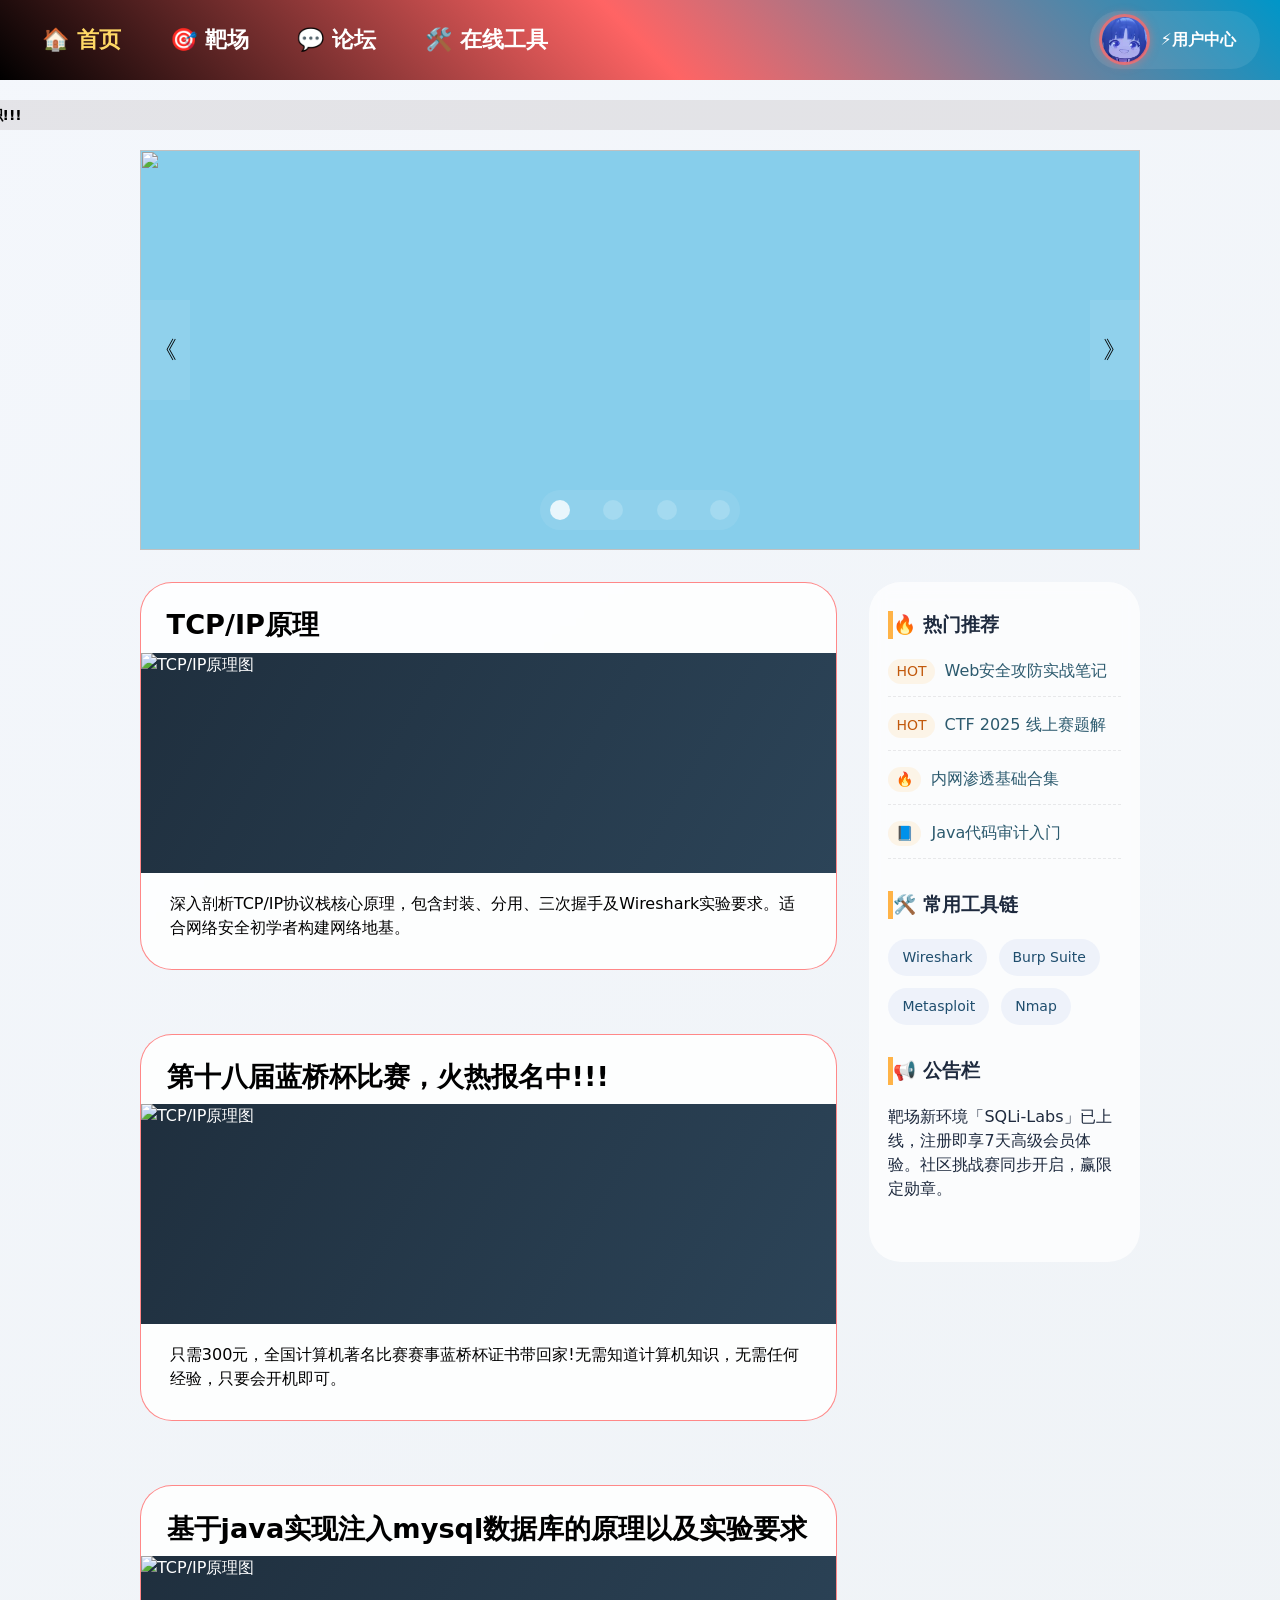
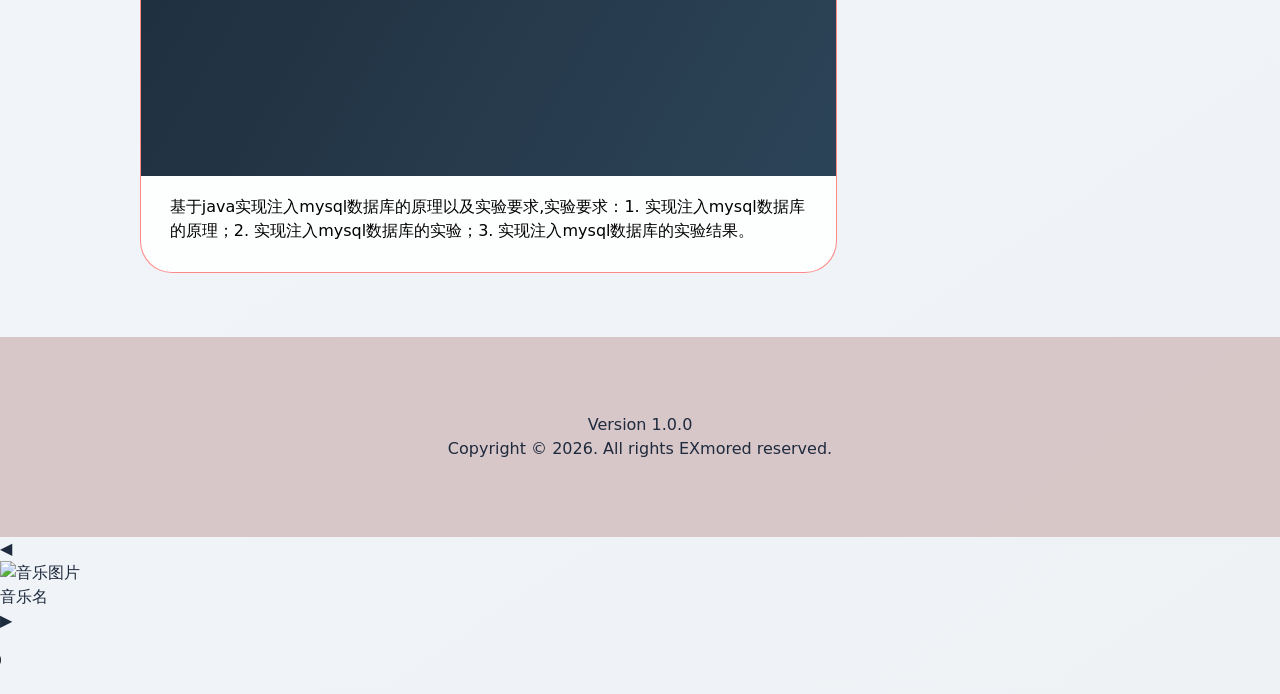
==== commit 17d2123b: "Update index.html" ====
--- a/index.html
+++ b/index.html
@@ -9,6 +9,7 @@
     <link rel="stylesheet" href="css/base.css">
     <link rel="stylesheet" href="css/main.css">
     <link rel="stylesheet" href="css/header.css">
+    <link rel="stylesheet" href="css/musicBox.css">
 </head>
 
 <body>
@@ -171,8 +172,23 @@
             <p>Copyright © 2026. All rights EXmored reserved.</p>
         </div>
     </div>
+    <div class="musicBox">
+        <div class="musicInfo">
+            <div class="prevMusic"> ◀</div>
+            <div class="MusicInfo">
+                <img src="#" alt="音乐图片" class="musicImg">
+                <div class="title">音乐名</div>
+            </div>
+            <div class="nextMusic">▶</div>
+        </div>
+
+        <div class="music">
+            <audio src="#" controls></audio>
+        </div>
+    </div>
+    <script src="js/musicBox.js"></script>
     <script src="js/Mode.js"></script>
     <script src="js/header.js"></script>
 </body>
 
-</html>+</html>
